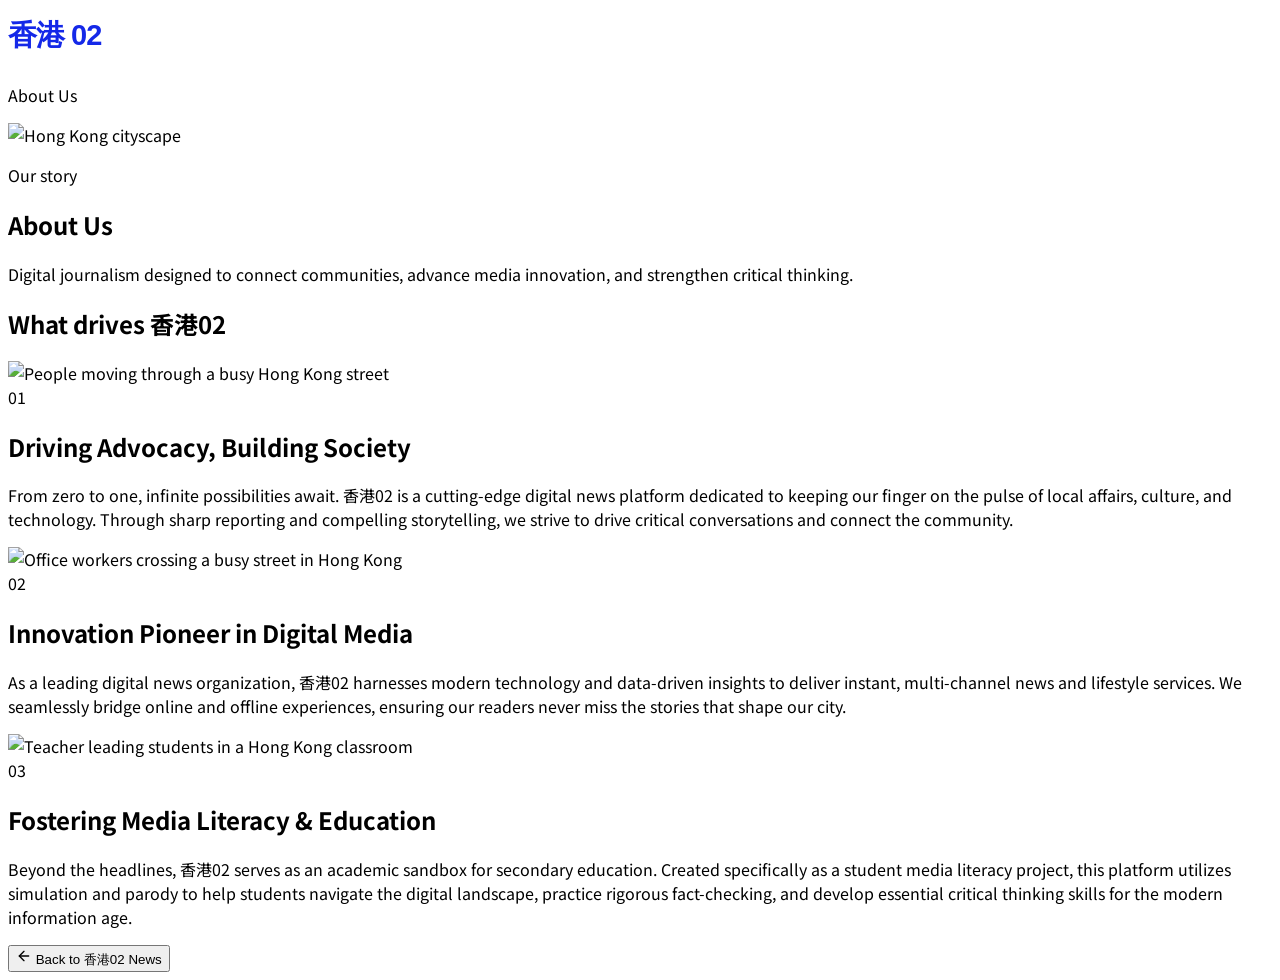
==== public/about.html @ 521038eb "香港02 — educational fake-news portal (9 stories, HK images, share popup)" ====
<!doctype html>
<html lang="en">
<head>
  <meta charset="utf-8" />
  <meta name="viewport" content="width=device-width, initial-scale=1" />
  <meta name="color-scheme" content="light" />
  <title>About Us — 香港02</title>
  <link rel="preconnect" href="https://fonts.googleapis.com" />
  <link rel="preconnect" href="https://fonts.gstatic.com" crossorigin />
  <link href="https://fonts.googleapis.com/css2?family=Noto+Sans+HK:wght@400;500;700;900&display=swap" rel="stylesheet" />
  <script src="https://cdn.tailwindcss.com"></script>
  <script>
    tailwind.config = { theme: { extend: { colors: { brand: '#1428E8', 'brand-dark': '#0C197F' } } } };
  </script>
  <link rel="stylesheet" href="/css/hk02.css" />
</head>
<body class="bg-white text-gray-950" style="font-family:'Noto Sans HK', Arial, sans-serif;">
  <div class="min-h-screen overflow-x-hidden bg-white" style="font-family:'Noto Sans HK', Arial, sans-serif;">

    <header class="border-b border-gray-200 bg-white">
      <div class="mx-auto flex max-w-7xl items-center justify-between px-4 py-5">
        <a href="/" class="shrink-0" aria-label="香港02 home">
          <svg width="132" height="54" viewBox="0 0 132 54" fill="none" xmlns="http://www.w3.org/2000/svg" role="img" aria-label="香港02 logo"><text x="0" y="37" font-family="'Arial Black', Arial, sans-serif" font-size="29" font-weight="900" fill="#1428E8" letter-spacing="-1">香港 02</text></svg>
        </a>
        <p class="text-sm font-bold text-gray-500">About Us</p>
      </div>
    </header>

    <main>
      <!-- Hero -->
      <section class="relative overflow-hidden bg-gray-950">
        <img src="https://images.unsplash.com/photo-1578662800678-dbaa6bf1d9b1?crop=entropy&cs=tinysrgb&fit=max&fm=jpg&ixid=M3w3Nzg4Nzd8MHwxfHNlYXJjaHwzfHxIb25nJTIwS29uZyUyMGNpdHklMjBjb21tdW5pdHklMjBzdHJlZXQlMjBwZW9wbGUlMjB1cmJhbnxlbnwxfHx8fDE3OTMwODU4NzB8MA&ixlib=rb-4.1.0&q=80&w=1080" alt="Hong Kong cityscape" class="h-96 w-full object-cover opacity-55 sm:h-[28rem]" />
        <div class="absolute inset-0 bg-gradient-to-r from-gray-950/90 via-gray-950/50 to-transparent"></div>
        <div class="absolute inset-0 mx-auto flex max-w-7xl items-end px-4 pb-12 sm:pb-16">
          <div class="max-w-3xl text-white">
            <p class="mb-3 text-xs font-black uppercase tracking-[0.24em] text-white/70">Our story</p>
            <h1 class="text-4xl font-black tracking-tight sm:text-6xl">About Us</h1>
            <p class="mt-5 max-w-2xl text-lg font-semibold leading-8 text-white/85">Digital journalism designed to connect communities, advance media innovation, and strengthen critical thinking.</p>
          </div>
        </div>
      </section>

      <!-- What drives -->
      <div class="mx-auto max-w-7xl px-4 py-12 sm:py-20">
        <div class="mb-12 flex items-center gap-3 border-b-2 border-gray-950 pb-4">
          <span class="h-7 w-1.5 bg-brand"></span>
          <h2 class="text-2xl font-black text-gray-950">What drives 香港02</h2>
        </div>

        <div class="space-y-16 sm:space-y-24">
          <!-- 01 -->
          <section class="grid items-center gap-8 lg:grid-cols-2 lg:gap-14">
            <div class="overflow-hidden bg-gray-100">
              <img src="https://images.unsplash.com/photo-1602479185169-21606c8ce362?crop=entropy&cs=tinysrgb&fit=max&fm=jpg&ixid=M3w3Nzg4Nzd8MHwxfHNlYXJjaHwxfHxIb25nJTIwS29uZyUyMGNpdHklMjBjb21tdW5pdHklMjBzdHJlZXQlMjBwZW9wbGUlMjB1cmJhbnxlbnwxfHx8fDE3OTMwODU4NzB8MA&ixlib=rb-4.1.0&q=80&w=1080" alt="People moving through a busy Hong Kong street" class="aspect-[4/3] h-full w-full object-cover" />
            </div>
            <div>
              <span class="text-4xl font-black text-brand sm:text-5xl">01</span>
              <h2 class="mt-5 text-2xl font-black leading-tight tracking-tight text-gray-950 sm:text-3xl">Driving Advocacy, Building Society</h2>
              <div class="my-6 h-1 w-16 bg-brand"></div>
              <p class="text-base font-medium leading-8 text-gray-600">From zero to one, infinite possibilities await. 香港02 is a cutting-edge digital news platform dedicated to keeping our finger on the pulse of local affairs, culture, and technology. Through sharp reporting and compelling storytelling, we strive to drive critical conversations and connect the community.</p>
            </div>
          </section>

          <!-- 02 -->
          <section class="grid items-center gap-8 lg:grid-cols-2 lg:gap-14">
            <div class="overflow-hidden bg-gray-100 lg:order-2">
              <img src="/images/about-office.jpg" alt="Office workers crossing a busy street in Hong Kong" class="aspect-[4/3] h-full w-full object-cover" />
            </div>
            <div class="lg:order-1">
              <span class="text-4xl font-black text-brand sm:text-5xl">02</span>
              <h2 class="mt-5 text-2xl font-black leading-tight tracking-tight text-gray-950 sm:text-3xl">Innovation Pioneer in Digital Media</h2>
              <div class="my-6 h-1 w-16 bg-brand"></div>
              <p class="text-base font-medium leading-8 text-gray-600">As a leading digital news organization, 香港02 harnesses modern technology and data-driven insights to deliver instant, multi-channel news and lifestyle services. We seamlessly bridge online and offline experiences, ensuring our readers never miss the stories that shape our city.</p>
            </div>
          </section>

          <!-- 03 -->
          <section class="grid items-center gap-8 lg:grid-cols-2 lg:gap-14">
            <div class="overflow-hidden bg-gray-100">
              <img src="/images/about-education.jpg" alt="Teacher leading students in a Hong Kong classroom" class="aspect-[4/3] h-full w-full object-cover" />
            </div>
            <div>
              <span class="text-4xl font-black text-brand sm:text-5xl">03</span>
              <h2 class="mt-5 text-2xl font-black leading-tight tracking-tight text-gray-950 sm:text-3xl">Fostering Media Literacy &amp; Education</h2>
              <div class="my-6 h-1 w-16 bg-brand"></div>
              <p class="text-base font-medium leading-8 text-gray-600">Beyond the headlines, 香港02 serves as an academic sandbox for secondary education. Created specifically as a student media literacy project, this platform utilizes simulation and parody to help students navigate the digital landscape, practice rigorous fact-checking, and develop essential critical thinking skills for the modern information age.</p>
            </div>
          </section>
        </div>

        <div class="mt-16 flex justify-center border-t border-gray-200 pt-10 sm:mt-24">
          <button onclick="location.href='/'" class="flex items-center gap-2 bg-brand px-6 py-3 text-sm font-bold text-white transition-colors hover:bg-brand-dark">
            <svg xmlns="http://www.w3.org/2000/svg" width="16" height="16" viewBox="0 0 24 24" fill="none" stroke="currentColor" stroke-width="2" stroke-linecap="round" stroke-linejoin="round"><path d="m12 19-7-7 7-7"></path><path d="M19 12H5"></path></svg>
            Back to 香港02 News
          </button>
        </div>
      </div>
    </main>
  </div>
</body>
</html>
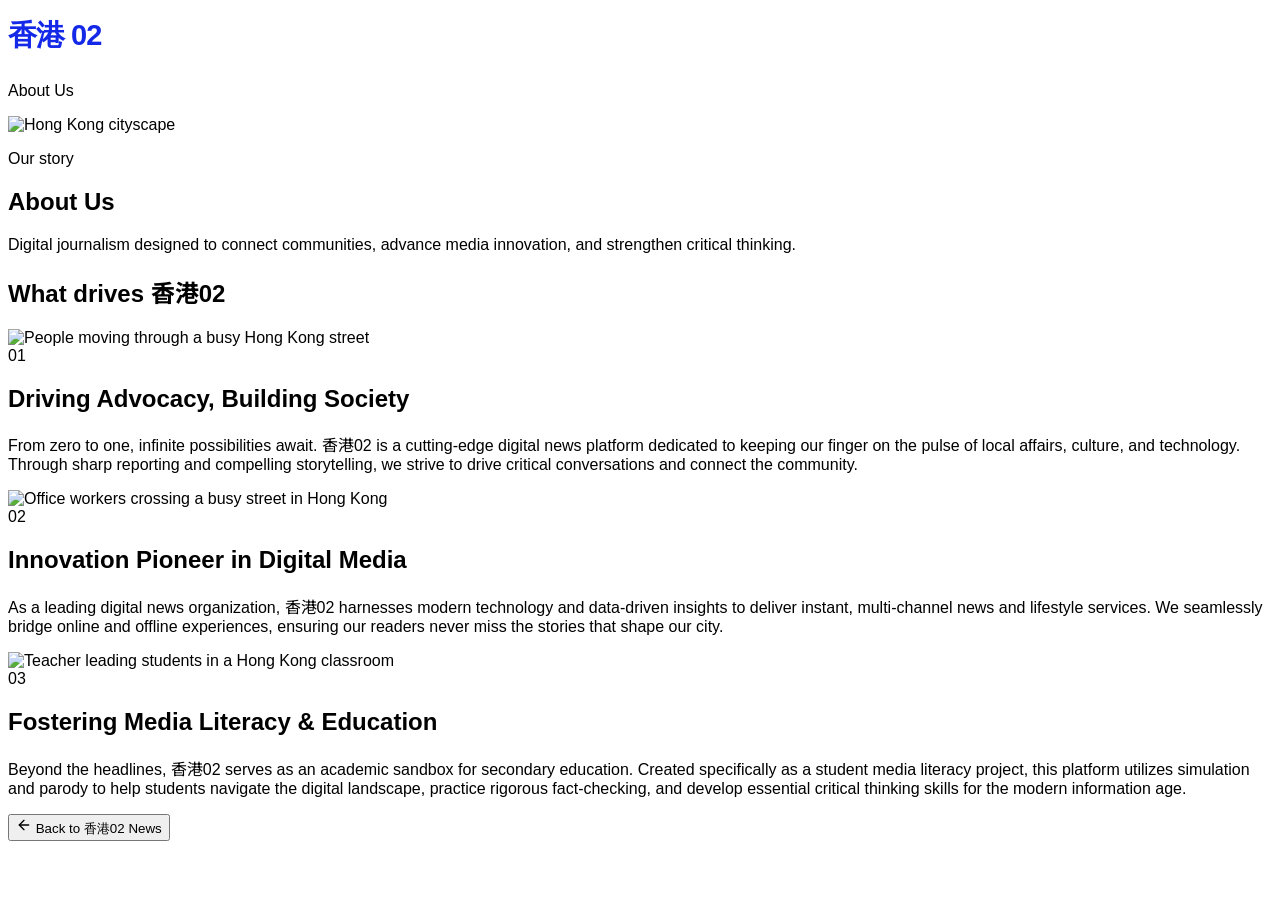
==== commit 842cfda2: "Fix full-width CJK apostrophe spacing with Latin-first font stack" ====
--- a/public/about.html
+++ b/public/about.html
@@ -14,8 +14,8 @@
   </script>
   <link rel="stylesheet" href="/css/hk02.css" />
 </head>
-<body class="bg-white text-gray-950" style="font-family:'Noto Sans HK', Arial, sans-serif;">
-  <div class="min-h-screen overflow-x-hidden bg-white" style="font-family:'Noto Sans HK', Arial, sans-serif;">
+<body class="bg-white text-gray-950" style="font-family:-apple-system, BlinkMacSystemFont, 'Segoe UI', 'Helvetica Neue', Arial, 'Noto Sans HK', 'PingFang HK', 'Microsoft JhengHei', sans-serif;">
+  <div class="min-h-screen overflow-x-hidden bg-white" style="font-family:-apple-system, BlinkMacSystemFont, 'Segoe UI', 'Helvetica Neue', Arial, 'Noto Sans HK', 'PingFang HK', 'Microsoft JhengHei', sans-serif;">
 
     <header class="border-b border-gray-200 bg-white">
       <div class="mx-auto flex max-w-7xl items-center justify-between px-4 py-5">
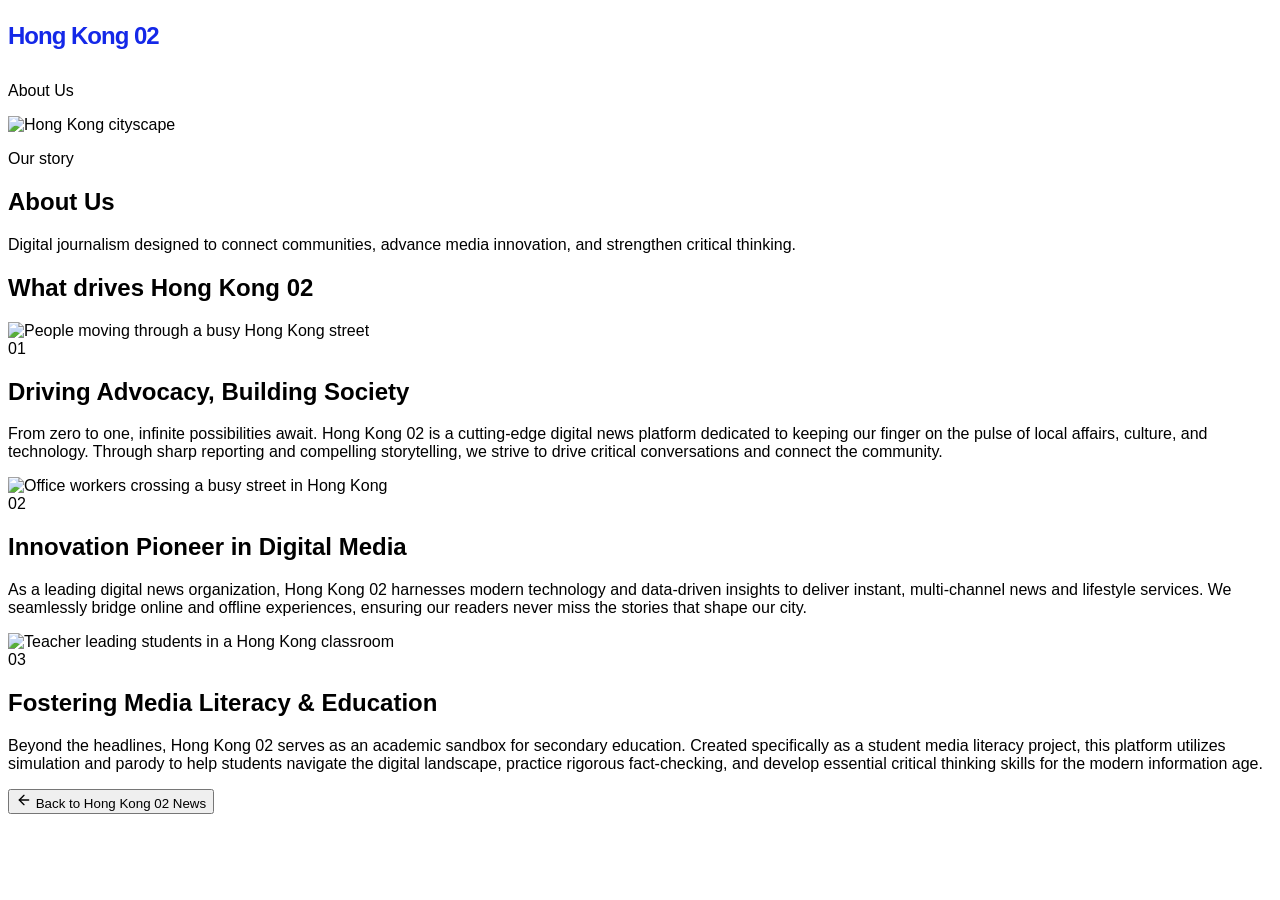
==== commit a844239d: "Rebrand 香港02 to Hong Kong 02 (logo, titles, copy)" ====
--- a/public/about.html
+++ b/public/about.html
@@ -4,7 +4,7 @@
   <meta charset="utf-8" />
   <meta name="viewport" content="width=device-width, initial-scale=1" />
   <meta name="color-scheme" content="light" />
-  <title>About Us — 香港02</title>
+  <title>About Us — Hong Kong 02</title>
   <link rel="preconnect" href="https://fonts.googleapis.com" />
   <link rel="preconnect" href="https://fonts.gstatic.com" crossorigin />
   <link href="https://fonts.googleapis.com/css2?family=Noto+Sans+HK:wght@400;500;700;900&display=swap" rel="stylesheet" />
@@ -19,8 +19,8 @@
 
     <header class="border-b border-gray-200 bg-white">
       <div class="mx-auto flex max-w-7xl items-center justify-between px-4 py-5">
-        <a href="/" class="shrink-0" aria-label="香港02 home">
-          <svg width="132" height="54" viewBox="0 0 132 54" fill="none" xmlns="http://www.w3.org/2000/svg" role="img" aria-label="香港02 logo"><text x="0" y="37" font-family="'Arial Black', Arial, sans-serif" font-size="29" font-weight="900" fill="#1428E8" letter-spacing="-1">香港 02</text></svg>
+        <a href="/" class="shrink-0" aria-label="Hong Kong 02 home">
+          <svg width="200" height="54" viewBox="0 0 200 54" fill="none" xmlns="http://www.w3.org/2000/svg" role="img" aria-label="Hong Kong 02 logo"><text x="0" y="36" font-family="'Arial Black', Arial, sans-serif" font-size="24" font-weight="900" fill="#1428E8" letter-spacing="-1">Hong Kong 02</text></svg>
         </a>
         <p class="text-sm font-bold text-gray-500">About Us</p>
       </div>
@@ -44,7 +44,7 @@
       <div class="mx-auto max-w-7xl px-4 py-12 sm:py-20">
         <div class="mb-12 flex items-center gap-3 border-b-2 border-gray-950 pb-4">
           <span class="h-7 w-1.5 bg-brand"></span>
-          <h2 class="text-2xl font-black text-gray-950">What drives 香港02</h2>
+          <h2 class="text-2xl font-black text-gray-950">What drives Hong Kong 02</h2>
         </div>
 
         <div class="space-y-16 sm:space-y-24">
@@ -57,7 +57,7 @@
               <span class="text-4xl font-black text-brand sm:text-5xl">01</span>
               <h2 class="mt-5 text-2xl font-black leading-tight tracking-tight text-gray-950 sm:text-3xl">Driving Advocacy, Building Society</h2>
               <div class="my-6 h-1 w-16 bg-brand"></div>
-              <p class="text-base font-medium leading-8 text-gray-600">From zero to one, infinite possibilities await. 香港02 is a cutting-edge digital news platform dedicated to keeping our finger on the pulse of local affairs, culture, and technology. Through sharp reporting and compelling storytelling, we strive to drive critical conversations and connect the community.</p>
+              <p class="text-base font-medium leading-8 text-gray-600">From zero to one, infinite possibilities await. Hong Kong 02 is a cutting-edge digital news platform dedicated to keeping our finger on the pulse of local affairs, culture, and technology. Through sharp reporting and compelling storytelling, we strive to drive critical conversations and connect the community.</p>
             </div>
           </section>
 
@@ -70,7 +70,7 @@
               <span class="text-4xl font-black text-brand sm:text-5xl">02</span>
               <h2 class="mt-5 text-2xl font-black leading-tight tracking-tight text-gray-950 sm:text-3xl">Innovation Pioneer in Digital Media</h2>
               <div class="my-6 h-1 w-16 bg-brand"></div>
-              <p class="text-base font-medium leading-8 text-gray-600">As a leading digital news organization, 香港02 harnesses modern technology and data-driven insights to deliver instant, multi-channel news and lifestyle services. We seamlessly bridge online and offline experiences, ensuring our readers never miss the stories that shape our city.</p>
+              <p class="text-base font-medium leading-8 text-gray-600">As a leading digital news organization, Hong Kong 02 harnesses modern technology and data-driven insights to deliver instant, multi-channel news and lifestyle services. We seamlessly bridge online and offline experiences, ensuring our readers never miss the stories that shape our city.</p>
             </div>
           </section>
 
@@ -83,7 +83,7 @@
               <span class="text-4xl font-black text-brand sm:text-5xl">03</span>
               <h2 class="mt-5 text-2xl font-black leading-tight tracking-tight text-gray-950 sm:text-3xl">Fostering Media Literacy &amp; Education</h2>
               <div class="my-6 h-1 w-16 bg-brand"></div>
-              <p class="text-base font-medium leading-8 text-gray-600">Beyond the headlines, 香港02 serves as an academic sandbox for secondary education. Created specifically as a student media literacy project, this platform utilizes simulation and parody to help students navigate the digital landscape, practice rigorous fact-checking, and develop essential critical thinking skills for the modern information age.</p>
+              <p class="text-base font-medium leading-8 text-gray-600">Beyond the headlines, Hong Kong 02 serves as an academic sandbox for secondary education. Created specifically as a student media literacy project, this platform utilizes simulation and parody to help students navigate the digital landscape, practice rigorous fact-checking, and develop essential critical thinking skills for the modern information age.</p>
             </div>
           </section>
         </div>
@@ -91,7 +91,7 @@
         <div class="mt-16 flex justify-center border-t border-gray-200 pt-10 sm:mt-24">
           <button onclick="location.href='/'" class="flex items-center gap-2 bg-brand px-6 py-3 text-sm font-bold text-white transition-colors hover:bg-brand-dark">
             <svg xmlns="http://www.w3.org/2000/svg" width="16" height="16" viewBox="0 0 24 24" fill="none" stroke="currentColor" stroke-width="2" stroke-linecap="round" stroke-linejoin="round"><path d="m12 19-7-7 7-7"></path><path d="M19 12H5"></path></svg>
-            Back to 香港02 News
+            Back to Hong Kong 02 News
           </button>
         </div>
       </div>
